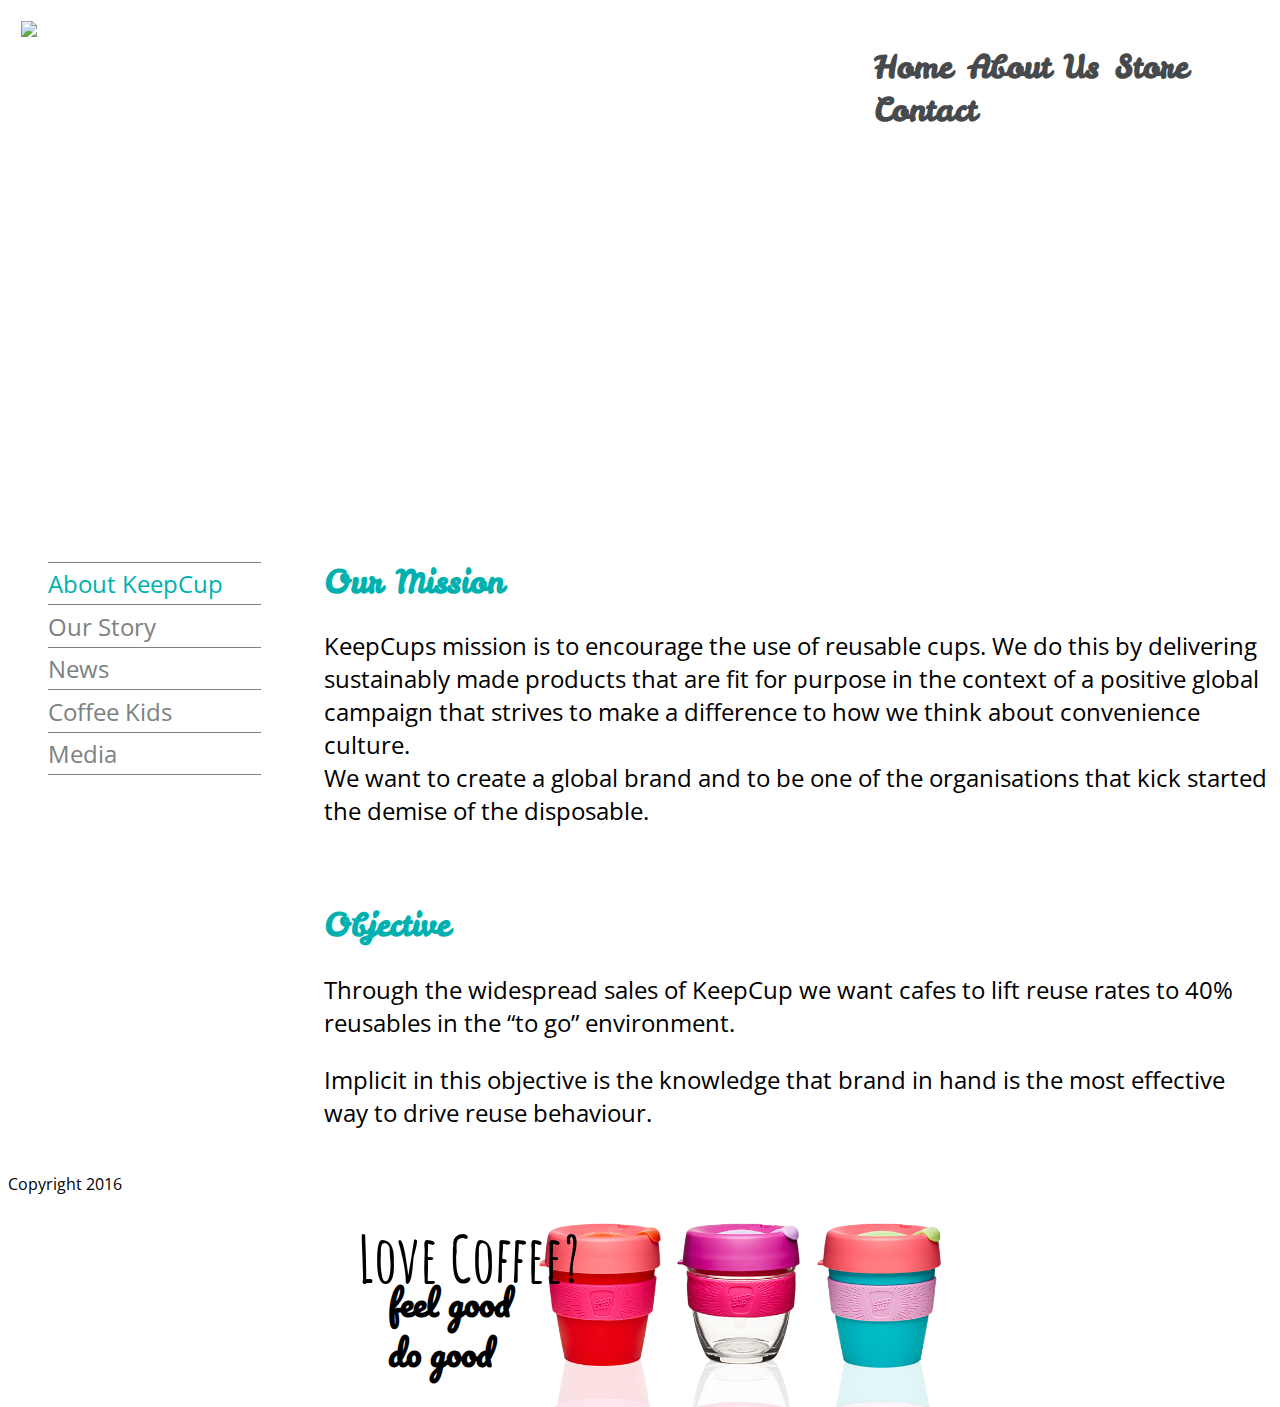
==== index.html @ 62c109de "create initial files" ====
<!DOCTYPE html>
<html>
  <head>
    <meta charset="utf-8">
    <link rel="stylesheet" href="css/styles.css" media="screen" title="no title" charset="utf-8" type="text/css">
    <link href='https://fonts.googleapis.com/css?family=Open+Sans+Condensed:300,700,300italic|Pacifico|Amatic+SC|Leckerli+One' rel='stylesheet' type='text/css'>
    <title></title>
  </head>
  <body>
    <div class="wrapper">
  <header>
    <nav>
      <img src="http://www.clubrobusta.ru/new/site/images/catalog/keepcup/logo.png">
      <!--           <h1>Keep Cup</h1> -->
      <ul>
        <li><a href="">Home</a></li>
        <li><a href="">About Us</a></li>
        <li><a href="">Store</a></li>
        <li><a href="">Contact</a></li>
      </ul>
    </nav>
  </header>

  <main>
    <aside class="info">
      <ul>
        <li>
          <a href="">About KeepCup</a>
        </li>
        <li>
          <a href="">Our Story</a>
        </li>
        <li>
          <a href="">News</a>
        </li>
        <li>
          <a href="">Coffee Kids</a>
        </li>
        <li>
          <a href="">Media</a>
        </li>
      </ul>
    </aside>
    <div class="mission">
      <h2>Our Mission</h2>
      <p>KeepCups mission is to encourage the use of reusable cups. We do this by delivering sustainably made products that are fit for purpose in the context of a positive global campaign that strives to make a difference to how we think about convenience
        culture.
        <br /> We want to create a global brand and to be one of the organisations that kick started the demise of the disposable.</p>
    </div>
    <div class="objective">
      <h2>Objective</h2>
      <p>Through the widespread sales of KeepCup we want cafes to lift reuse rates to 40% reusables in the “to go” environment.</p>
      <p>Implicit in this objective is the knowledge that brand in hand is the most effective way to drive reuse behaviour.</p>
    </div>

  </main>
  <div class="image">
    <img src="img/keep.png" alt="three KeepCups" />

    <span>Love Coffee?</span>
    <h2><span>feel good</span></h2>
    <h2><span>do good</span></h2>


  </div>

  <footer>Copyright 2016</footer>
</div>
  </body>
</html>
---- css/styles.css ----
* {
  box-sizing: border-box;
  font-family: 'Open Sans Condensed', sans-serif;
}

header {
  height: 500px;
  background-image: url('http://getintomylife.com/wp-content/uploads/2015/03/keepcup_cork.jpg');
  background-size: cover;
  background-position: center;
}

nav {
  overflow: auto;
  padding: 1% 1%;
}

nav img {
  float: left;
  width: 100px;
}

nav ul {
  padding-top: 2%;
  padding-left: 3%;
  list-style: none;
  margin: 0;
  float: right;
}

nav ul li {
  display: inline;
  padding-left: 3%;
}

nav ul li a {
  text-decoration: none;
  font-size: 2em;
  font-weight: bold;
  color: #474A4C;
  text-shadow: 2px 2px white;
  font-family: 'Leckerli One', cursive;
}

main {
  overflow: auto;
}

main div {
  float: right;
  width: 75%;
  padding-top: 2%;
}

main aside {
  float: left;
  width: 20%;
  padding-top: 3%;
}

main aside ul li {
  list-style: none;
  border-bottom: 1px solid grey;
  padding: 2% 0;
  font-size: 1.5em;
}

main aside ul li a {
  text-decoration: none;
  color: #7C8282;
}

main aside ul li:first-child a:first-child {
  color: #00B1B0;
}

main aside ul li:first-child {
  border-top: 1px solid grey;
}

main div h2 {
  font-family: 'Leckerli One', cursive;
  font-size: 2em;
  color: #00B1B0;
}

main div p {
  font-size: 1.5em;
}

.image {
  position: relative;
}

.image img {
  position: absolute;
  width: 50%;
  left: 25%;
}

.image span {
  position: absolute;
  left: 350px;
  top: 45px;
  font-family: 'Amatic SC', cursive;
  font-size: 4em;
  font-weight: bold;
}

.image h2 span {
  position: absolute;
  font-family: 'Pacifico', cursive;
  font-size: 1.4em;
  left: 380px;
  top: 100px;
}

.image h2:last-child span {
  left: 380px;
  top: 150px;
}


/* .image span {
  font-family: 'Pacifico', cursive;
  z-index: 100;
}
 */
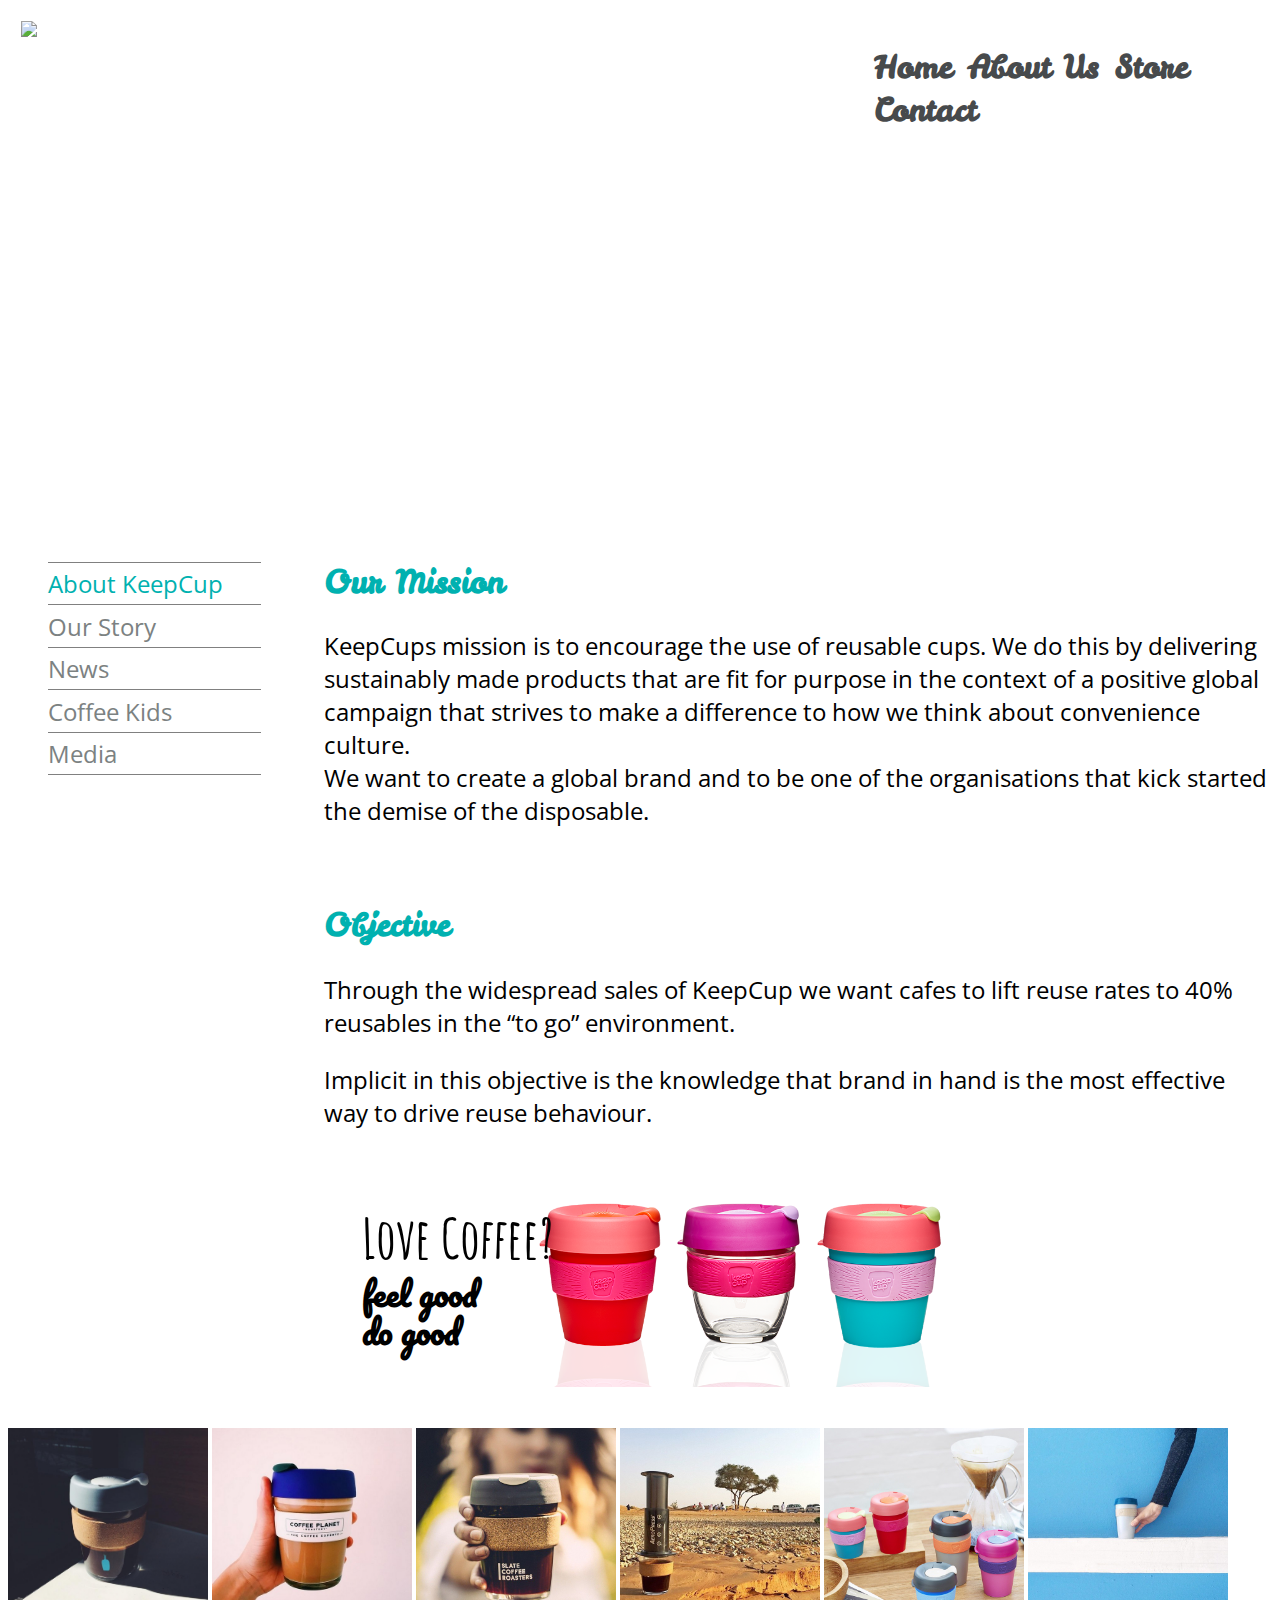
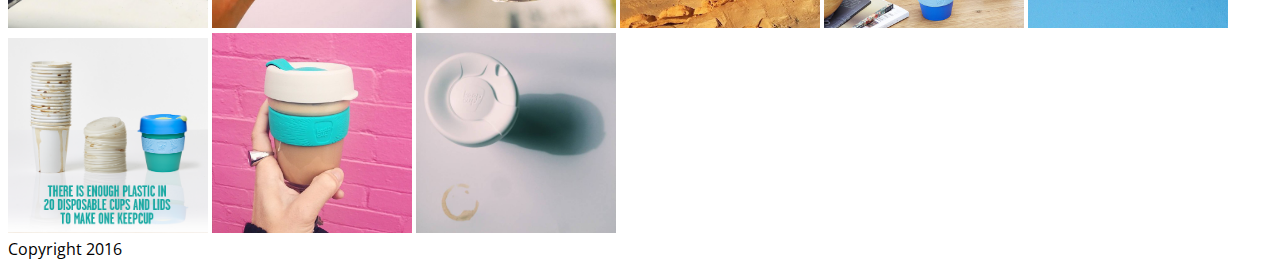
==== commit edf22cbb: "add gallery images" ====
--- a/index.html
+++ b/index.html
@@ -55,15 +55,22 @@
 
   </main>
   <div class="image">
-    <img src="img/keep.png" alt="three KeepCups" />
-
+    <img src="img/keep.jpg" alt="three KeepCups" />
     <span>Love Coffee?</span>
-    <h2><span>feel good</span></h2>
-    <h2><span>do good</span></h2>
-
-
+    <span>feel good</span>
+    <span>do good</span>
   </div>
-
+  <div class="gallery">
+    <img src="img/1.jpg" alt="">
+    <img src="img/2.jpg" alt="">
+    <img src="img/3.jpg" alt="">
+    <img src="img/4.jpg" alt="">
+    <img src="img/5.jpg" alt="">
+    <img src="img/6.jpg" alt="">
+    <img src="img/7.png" alt="">
+    <img src="img/8.jpg" alt="">
+    <img src="img/9.jpg" alt="">
+  </div>
   <footer>Copyright 2016</footer>
 </div>
   </body>
--- a/css/styles.css
+++ b/css/styles.css
@@ -1,6 +1,10 @@
 * {
   box-sizing: border-box;
   font-family: 'Open Sans Condensed', sans-serif;
+}
+
+.wrapper {
+  position: relative;
 }
 
 header {
@@ -90,39 +94,46 @@
 
 .image {
   position: relative;
+  width: 100%;
+  height: 250px;
+  padding-bottom: 20px;
 }
 
 .image img {
   position: absolute;
+  max-height: 250px;
   width: 50%;
   left: 25%;
 }
 
 .image span {
   position: absolute;
-  left: 350px;
-  top: 45px;
+  max-height: 200px;
+  width:50%;
+  left: 28%;
+  top: 20%;
   font-family: 'Amatic SC', cursive;
-  font-size: 4em;
+  font-size: 4.3vw;
   font-weight: bold;
 }
 
-.image h2 span {
+.image span + span {
   position: absolute;
   font-family: 'Pacifico', cursive;
-  font-size: 1.4em;
-  left: 380px;
-  top: 100px;
+  font-size: 2.5vw;
+  top: 45%;
 }
 
-.image h2:last-child span {
-  left: 380px;
-  top: 150px;
+.image span:last-child {
+  position: absolute;
+  top: 60%;
 }
 
+.gallery {
+  margin-top: 2%;
+}
 
-/* .image span {
-  font-family: 'Pacifico', cursive;
-  z-index: 100;
+.gallery img {
+  width: 200px;
+
 }
- */
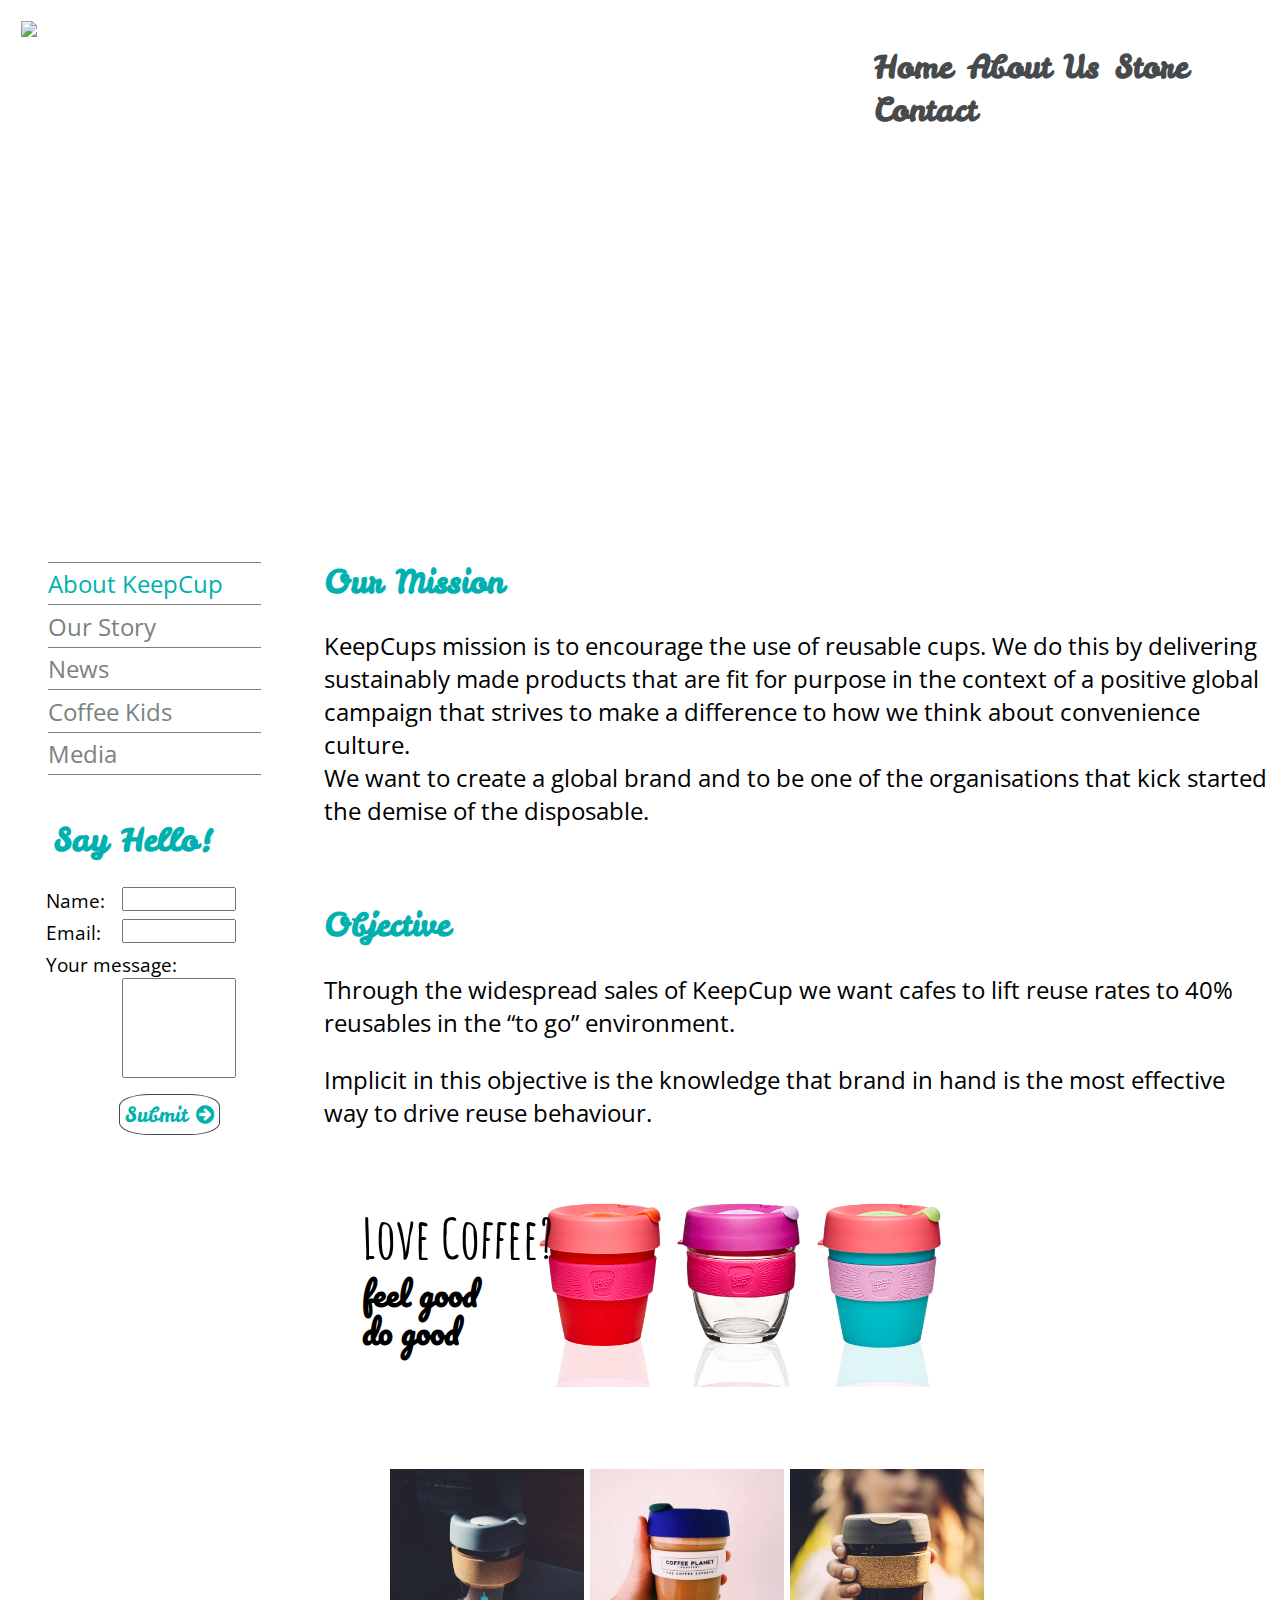
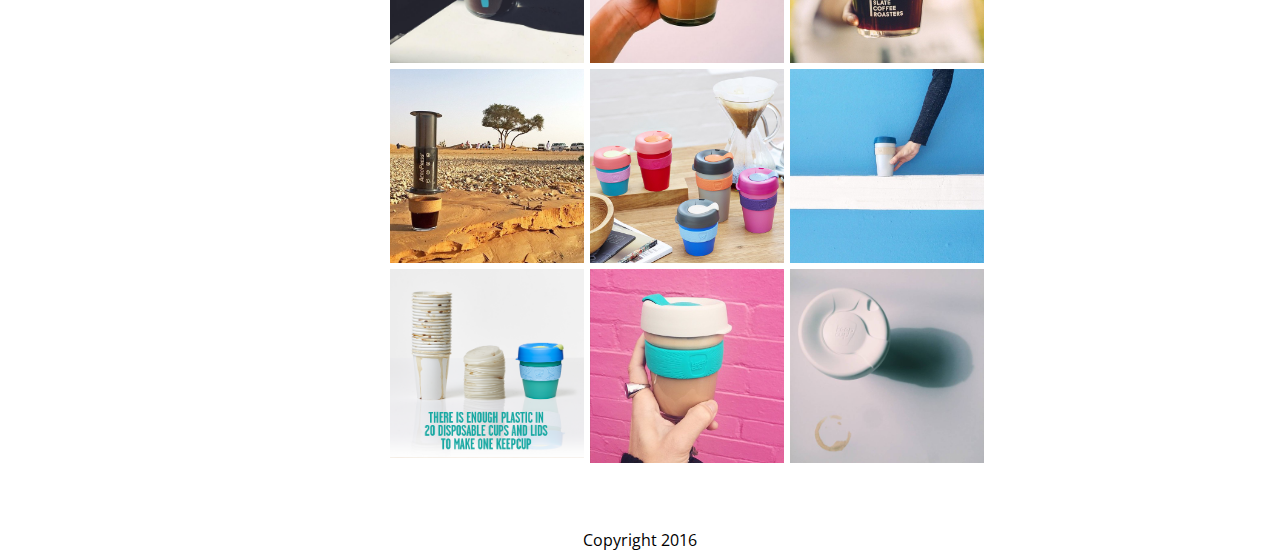
==== commit e0bb5547: "add final form plus gallery" ====
--- a/index.html
+++ b/index.html
@@ -4,6 +4,7 @@
     <meta charset="utf-8">
     <link rel="stylesheet" href="css/styles.css" media="screen" title="no title" charset="utf-8" type="text/css">
     <link href='https://fonts.googleapis.com/css?family=Open+Sans+Condensed:300,700,300italic|Pacifico|Amatic+SC|Leckerli+One' rel='stylesheet' type='text/css'>
+    <link rel="stylesheet" href="https://maxcdn.bootstrapcdn.com/font-awesome/4.5.0/css/font-awesome.min.css">
     <title></title>
   </head>
   <body>
@@ -11,7 +12,6 @@
   <header>
     <nav>
       <img src="http://www.clubrobusta.ru/new/site/images/catalog/keepcup/logo.png">
-      <!--           <h1>Keep Cup</h1> -->
       <ul>
         <li><a href="">Home</a></li>
         <li><a href="">About Us</a></li>
@@ -40,6 +40,24 @@
           <a href="">Media</a>
         </li>
       </ul>
+      <form>
+        <h1>Say Hello!</h1>
+        <div id="nameInput">
+          <label for="name">Name:</label>
+          <input type="text" id="name" name="user_name">
+        </div>
+        <div id="email">
+          <label for="mail">Email:</label>
+          <input type="text" id="mail" name="user_email">
+        </div>
+        <div id="messages">
+          <label id="labelMsg" for="msg">Your message:</label>
+          <textarea id="msg" name="user_message"></textarea>
+        </div>
+        <div class="button">
+          <button type="submit">Submit <span class="fa fa-arrow-circle-right arrow"></span></button>
+        </div>
+      </form>
     </aside>
     <div class="mission">
       <h2>Our Mission</h2>
--- a/css/styles.css
+++ b/css/styles.css
@@ -96,20 +96,16 @@
   position: relative;
   width: 100%;
   height: 250px;
-  padding-bottom: 20px;
 }
 
 .image img {
   position: absolute;
-  max-height: 250px;
   width: 50%;
   left: 25%;
 }
 
 .image span {
   position: absolute;
-  max-height: 200px;
-  width:50%;
   left: 28%;
   top: 20%;
   font-family: 'Amatic SC', cursive;
@@ -129,11 +125,64 @@
   top: 60%;
 }
 
+form {
+  padding-top: 5px;
+  max-height: 500px;
+}
+
+form h1 {
+  font-family: 'Leckerli One', cursive;
+  color: #00B1B0;
+  text-align: center;
+  font-size: 2em;
+}
+
+form div {
+  font-size: 1.2em;
+  margin-right: 10%;
+}
+
+form div input,
+form div textarea {
+  float: right;
+  width: 60%;
+}
+
+form div textarea {
+  resize: none;
+  height: 100px;
+}
+
+form .button {
+    margin: 4% 0;
+}
+
+form div button {
+  font-size: 1.1em;
+  font-family: 'Leckerli One', cursive;
+  color: #00B1B0;
+  margin-left: 25%;
+
+  border: 1px solid #474A4C;
+  background-color: white;
+  border-radius: 30%;
+  padding: 5px 5px;
+}
+
 .gallery {
   margin-top: 2%;
+  overflow: auto;
+  width: 610px;
+  height: auto;
+  margin: 5% 30%;
 }
 
 .gallery img {
   width: 200px;
+  float: left;
+  padding: 3px;
+}
 
+footer {
+  text-align: center;
 }
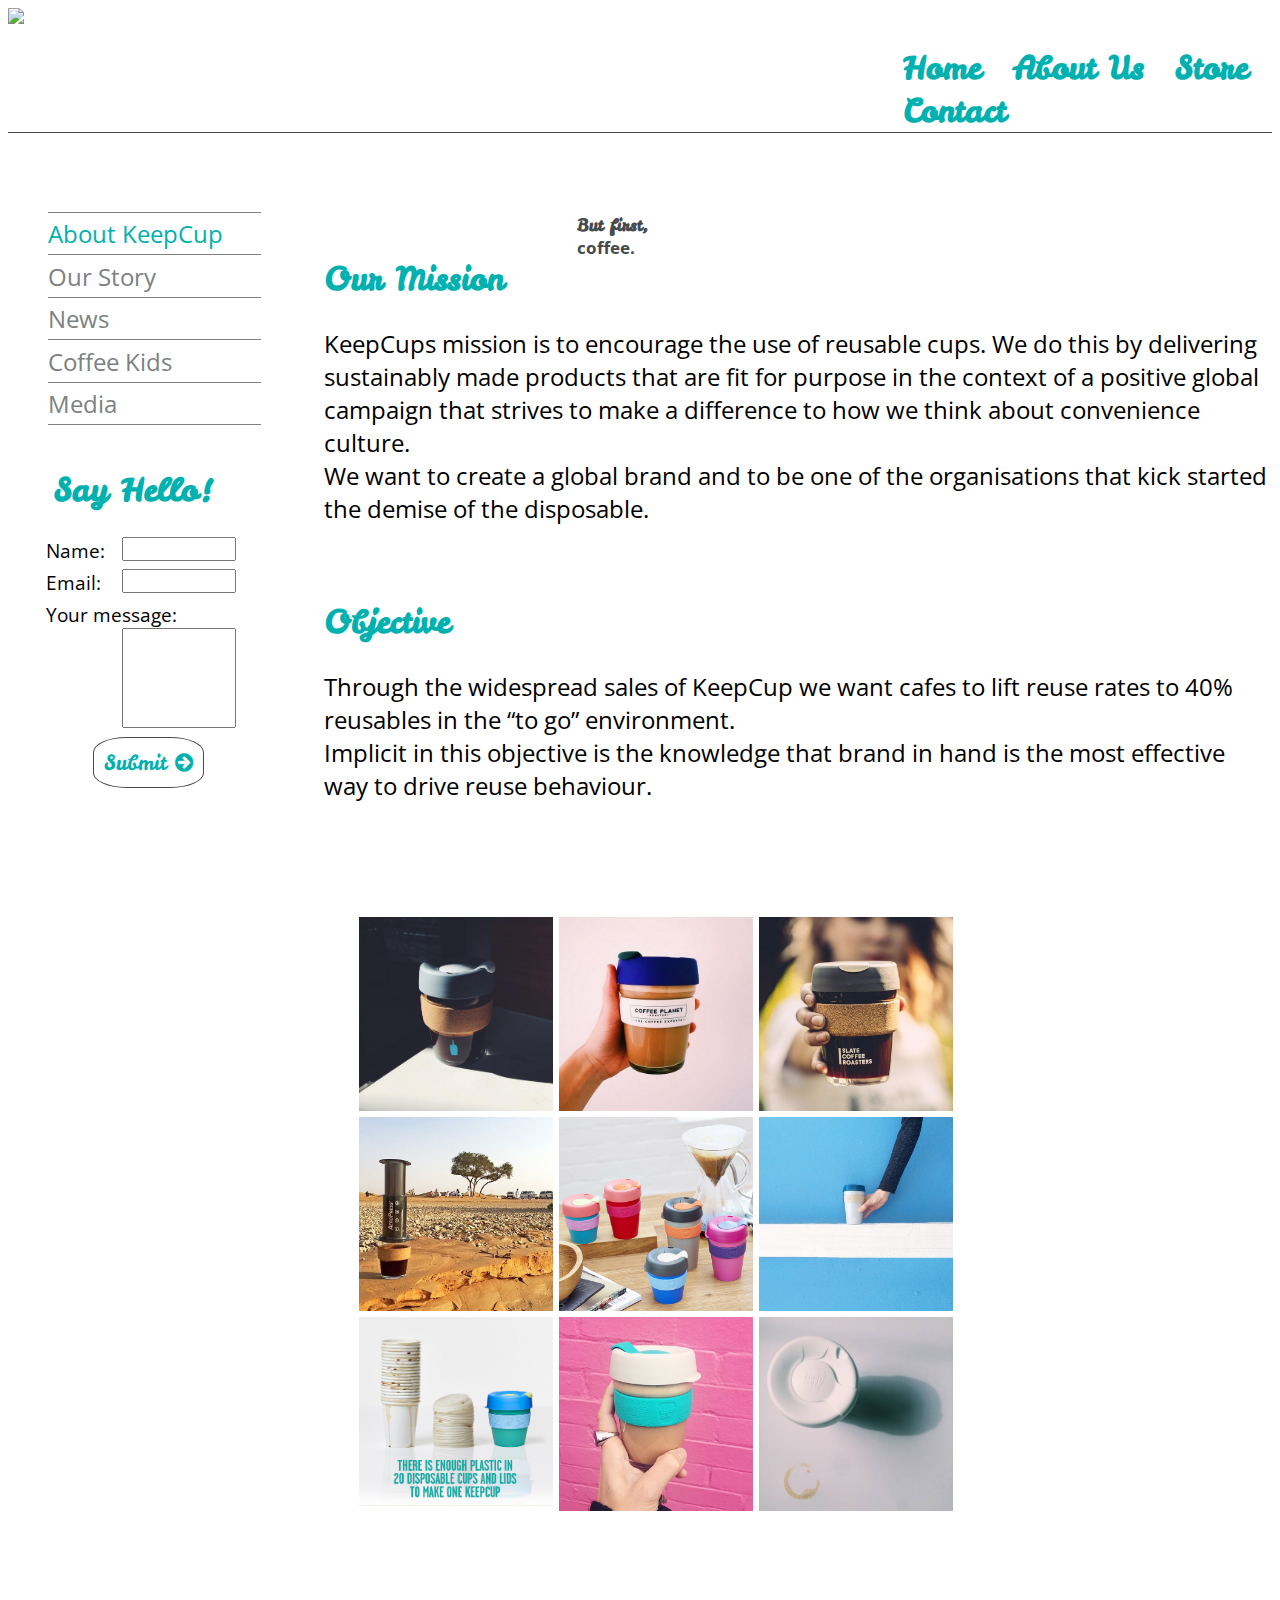
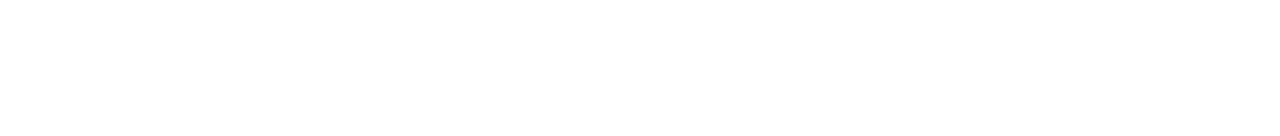
==== commit 7e1303ef: "add icon to tab" ====
--- a/index.html
+++ b/index.html
@@ -5,91 +5,88 @@
     <link rel="stylesheet" href="css/styles.css" media="screen" title="no title" charset="utf-8" type="text/css">
     <link href='https://fonts.googleapis.com/css?family=Open+Sans+Condensed:300,700,300italic|Pacifico|Amatic+SC|Leckerli+One' rel='stylesheet' type='text/css'>
     <link rel="stylesheet" href="https://maxcdn.bootstrapcdn.com/font-awesome/4.5.0/css/font-awesome.min.css">
-    <title></title>
+    <link rel="shortcut icon" href="img/logo.png">
+    <title>KeepCup</title>
   </head>
+
   <body>
     <div class="wrapper">
-  <header>
-    <nav>
-      <img src="http://www.clubrobusta.ru/new/site/images/catalog/keepcup/logo.png">
-      <ul>
-        <li><a href="">Home</a></li>
-        <li><a href="">About Us</a></li>
-        <li><a href="">Store</a></li>
-        <li><a href="">Contact</a></li>
-      </ul>
-    </nav>
-  </header>
-
-  <main>
-    <aside class="info">
-      <ul>
-        <li>
-          <a href="">About KeepCup</a>
-        </li>
-        <li>
-          <a href="">Our Story</a>
-        </li>
-        <li>
-          <a href="">News</a>
-        </li>
-        <li>
-          <a href="">Coffee Kids</a>
-        </li>
-        <li>
-          <a href="">Media</a>
-        </li>
-      </ul>
-      <form>
-        <h1>Say Hello!</h1>
-        <div id="nameInput">
-          <label for="name">Name:</label>
-          <input type="text" id="name" name="user_name">
+      <header>
+        <nav>
+          <img src="http://www.clubrobusta.ru/new/site/images/catalog/keepcup/logo.png">
+          <ul>
+            <li><a href="">Home</a></li>
+            <li><a href="">About Us</a></li>
+            <li><a href="">Store</a></li>
+            <li><a href="">Contact</a></li>
+          </ul>
+        </nav>
+      </header>
+      <main>
+        <aside class="info">
+          <ul>
+            <li>
+              <a href="">About KeepCup</a>
+            </li>
+            <li>
+              <a href="">Our Story</a>
+            </li>
+            <li>
+              <a href="">News</a>
+            </li>
+            <li>
+              <a href="">Coffee Kids</a>
+            </li>
+            <li>
+              <a href="">Media</a>
+            </li>
+          </ul>
+          <form>
+            <h1>Say Hello!</h1>
+            <div id="nameInput">
+              <label for="name">Name:</label>
+              <input type="text" id="name" name="user_name">
+            </div>
+            <div id="email">
+              <label for="mail">Email:</label>
+              <input type="text" id="mail" name="user_email">
+            </div>
+            <div id="messages">
+              <label id="labelMsg" for="msg">Your message:</label>
+              <textarea id="msg" name="user_message"></textarea>
+            </div>
+            <div class="button">
+              <button type="submit">Submit <span class="fa fa-arrow-circle-right arrow"></span></button>
+            </div>
+          </form>
+        </aside>
+        <div class="mainCup">
+          <img src="http://us.keepcup.com/media/catalog/product/cache/4/image/1800x/040ec09b1e35df139433887a97daa66f/b/f/bfil_m_368x438_1.jpg" alt="" />
+          <h2>But first,<br><span>coffee.</span></h2>
         </div>
-        <div id="email">
-          <label for="mail">Email:</label>
-          <input type="text" id="mail" name="user_email">
+        <div class="mission">
+          <h2>Our Mission</h2>
+          <p>KeepCups mission is to encourage the use of reusable cups. We do this by delivering sustainably made products that are fit for purpose in the context of a positive global campaign that strives to make a difference to how we think about convenience culture.
+          <br /> We want to create a global brand and to be one of the organisations that kick started the demise of the disposable.</p>
         </div>
-        <div id="messages">
-          <label id="labelMsg" for="msg">Your message:</label>
-          <textarea id="msg" name="user_message"></textarea>
+        <div class="objective">
+          <h2>Objective</h2>
+          <p>Through the widespread sales of KeepCup we want cafes to lift reuse rates to 40% reusables in the “to go” environment.
+          <br />Implicit in this objective is the knowledge that brand in hand is the most effective way to drive reuse behaviour.</p>
         </div>
-        <div class="button">
-          <button type="submit">Submit <span class="fa fa-arrow-circle-right arrow"></span></button>
+        <div class="gallery">
+          <img src="img/1.jpg" alt="">
+          <img src="img/2.jpg" alt="">
+          <img src="img/3.jpg" alt="">
+          <img src="img/4.jpg" alt="">
+          <img src="img/5.jpg" alt="">
+          <img src="img/6.jpg" alt="">
+          <img src="img/7.png" alt="">
+          <img src="img/8.jpg" alt="">
+          <img src="img/9.jpg" alt="">
         </div>
-      </form>
-    </aside>
-    <div class="mission">
-      <h2>Our Mission</h2>
-      <p>KeepCups mission is to encourage the use of reusable cups. We do this by delivering sustainably made products that are fit for purpose in the context of a positive global campaign that strives to make a difference to how we think about convenience
-        culture.
-        <br /> We want to create a global brand and to be one of the organisations that kick started the demise of the disposable.</p>
+      </main>
+      <footer></footer>
     </div>
-    <div class="objective">
-      <h2>Objective</h2>
-      <p>Through the widespread sales of KeepCup we want cafes to lift reuse rates to 40% reusables in the “to go” environment.</p>
-      <p>Implicit in this objective is the knowledge that brand in hand is the most effective way to drive reuse behaviour.</p>
-    </div>
-
-  </main>
-  <div class="image">
-    <img src="img/keep.jpg" alt="three KeepCups" />
-    <span>Love Coffee?</span>
-    <span>feel good</span>
-    <span>do good</span>
-  </div>
-  <div class="gallery">
-    <img src="img/1.jpg" alt="">
-    <img src="img/2.jpg" alt="">
-    <img src="img/3.jpg" alt="">
-    <img src="img/4.jpg" alt="">
-    <img src="img/5.jpg" alt="">
-    <img src="img/6.jpg" alt="">
-    <img src="img/7.png" alt="">
-    <img src="img/8.jpg" alt="">
-    <img src="img/9.jpg" alt="">
-  </div>
-  <footer>Copyright 2016</footer>
-</div>
   </body>
 </html>
--- a/css/styles.css
+++ b/css/styles.css
@@ -4,28 +4,25 @@
 }
 
 .wrapper {
-  position: relative;
+  width: 100%;
 }
 
 header {
-  height: 500px;
-  background-image: url('http://getintomylife.com/wp-content/uploads/2015/03/keepcup_cork.jpg');
-  background-size: cover;
-  background-position: center;
+  height: 150px;
 }
 
 nav {
   overflow: auto;
-  padding: 1% 1%;
+  border-bottom: 1px solid #474A4C;
 }
 
 nav img {
   float: left;
-  width: 100px;
+  width: 120px;
 }
 
 nav ul {
-  padding-top: 2%;
+  padding-top: 3%;
   padding-left: 3%;
   list-style: none;
   margin: 0;
@@ -34,20 +31,20 @@
 
 nav ul li {
   display: inline;
-  padding-left: 3%;
 }
 
 nav ul li a {
   text-decoration: none;
   font-size: 2em;
   font-weight: bold;
-  color: #474A4C;
-  text-shadow: 2px 2px white;
+  color: #00B1B0;
   font-family: 'Leckerli One', cursive;
+  padding-left: 7%;
 }
 
 main {
   overflow: auto;
+  position: relative;
 }
 
 main div {
@@ -80,6 +77,20 @@
 
 main aside ul li:first-child {
   border-top: 1px solid grey;
+}
+
+
+main .mainCup img {
+  position: relative;
+  margin: 0 25%;
+}
+
+main .mainCup h2 {
+  position: absolute;
+  top: 3%;
+  left: 45%;
+  font-size: 1.3vw;
+  color: #474A4C
 }
 
 main div h2 {
@@ -127,7 +138,6 @@
 
 form {
   padding-top: 5px;
-  max-height: 500px;
 }
 
 form h1 {
@@ -153,28 +163,23 @@
   height: 100px;
 }
 
-form .button {
-    margin: 4% 0;
-}
-
 form div button {
   font-size: 1.1em;
   font-family: 'Leckerli One', cursive;
   color: #00B1B0;
   margin-left: 25%;
-
+  margin-top: 2%;
   border: 1px solid #474A4C;
   background-color: white;
   border-radius: 30%;
-  padding: 5px 5px;
+  padding: 10px 10px;
 }
 
 .gallery {
-  margin-top: 2%;
   overflow: auto;
-  width: 610px;
+  max-width: 600px;
   height: auto;
-  margin: 5% 30%;
+  margin: 5% 25%;
 }
 
 .gallery img {
@@ -184,5 +189,8 @@
 }
 
 footer {
-  text-align: center;
+  background-image: url('http://ripecoffee.co.nz/sites/default/files/styles/ripe/public/images/glass_keep_cup.jpg?itok=Zx3yJIZ6');
+  /*   background-size: cover; */
+  background-position: center;
+  height: 150px;
 }
